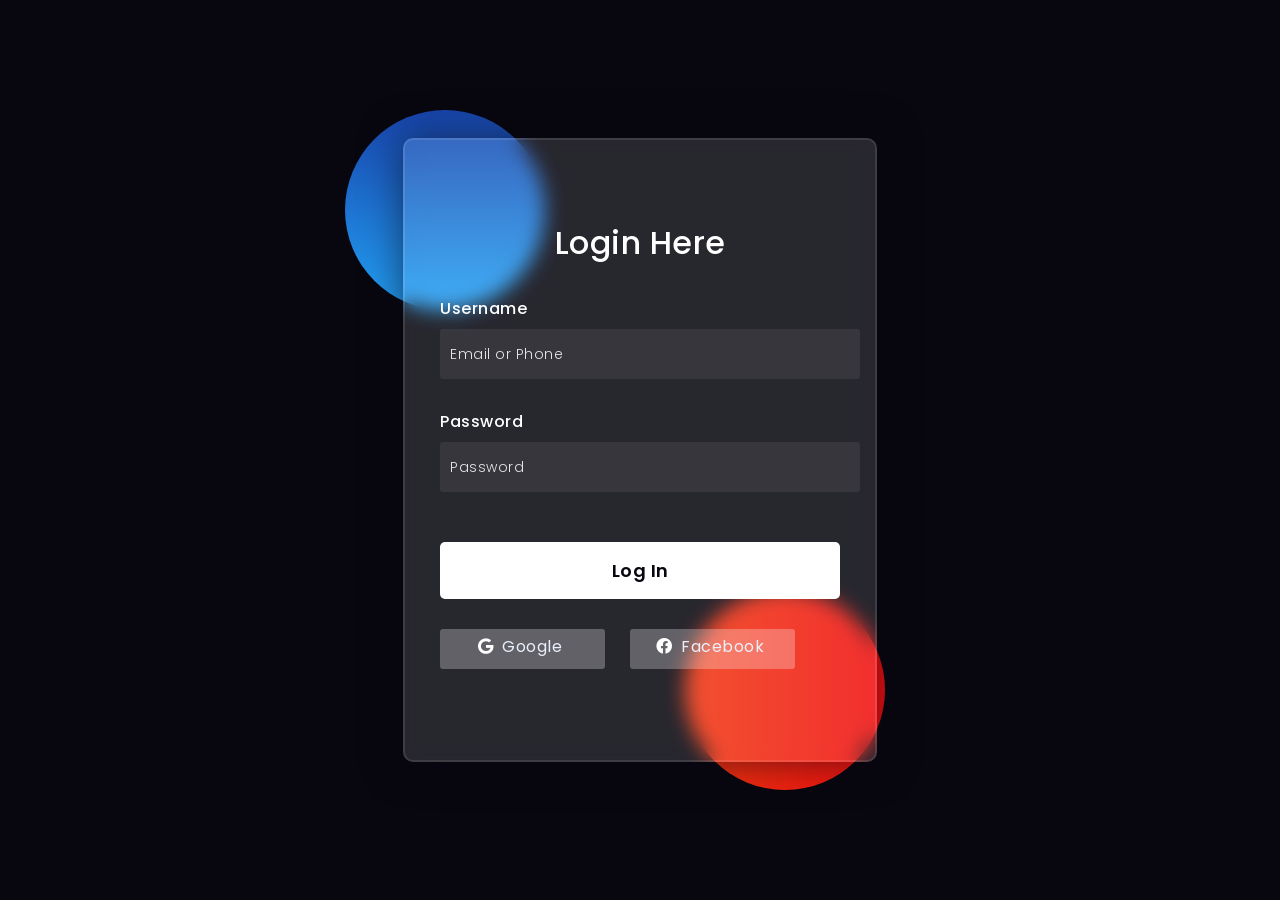
==== index.html @ 7520c7f8 "Add files via upload" ====
<!DOCTYPE html>
<html lang="en">
<head>
    <title>LOGIN SISTEM KARYAWAN</title>
    <link rel="preconnect" href="https://fonts.gstatic.com">
    <link rel="stylesheet" href="https://cdnjs.cloudflare.com/ajax/libs/font-awesome/5.15.4/css/all.min.css">
    <link href="https://fonts.googleapis.com/css2?family=Poppins:wght@300;500;600&display=swap" rel="stylesheet">
    <link href="css.css" rel="stylesheet">
    
</head>
<body>
    <div class="background">
        <div class="shape"></div>
        <div class="shape"></div>
    </div>
    <form>
        <h3>Login Here</h3>

        <label for="username">Username</label>
        <input type="text" placeholder="Email or Phone" id="username">

        <label for="password">Password</label>
        <input type="password" placeholder="Password" id="password">

        <button>Log In</button>
        <div class="social">
          <div class="go"><i class="fab fa-google"></i>  Google</div>
          <div class="fb"><i class="fab fa-facebook"></i>  Facebook</div>
        </div>
    </form>
</body>
</html>
---- css.css ----
*:before,
*:after{
    padding: 0;
    margin: 0;
    box-sizing: border-box;
}
body{
    background-color: #080710;
}
.background{
    width: 430px;
    height: 520px;
    position: absolute;
    transform: translate(-50%,-50%);
    left: 50%;
    top: 50%;
}
.background .shape{
    height: 200px;
    width: 200px;
    position: absolute;
    border-radius: 50%;
}
.shape:first-child{
    background: linear-gradient(
        #1845ad,
        #23a2f6
    );
    left: -80px;
    top: -80px;
}
.shape:last-child{
    background: linear-gradient(
        to right,
        #f13711,
        #f00f0f
    );
    right: -30px;
    bottom: -80px;
}
form{
    height: 520px;
    width: 400px;
    background-color: rgba(255,255,255,0.13);
    position: absolute;
    transform: translate(-50%,-50%);
    top: 50%;
    left: 50%;
    border-radius: 10px;
    backdrop-filter: blur(10px);
    border: 2px solid rgba(255,255,255,0.1);
    box-shadow: 0 0 40px rgba(8,7,16,0.6);
    padding: 50px 35px;
}
form *{
    font-family: 'Poppins',sans-serif;
    color: #ffffff;
    letter-spacing: 0.5px;
    outline: none;
    border: none;
}
form h3{
    font-size: 32px;
    font-weight: 500;
    line-height: 42px;
    text-align: center;
}

label{
    display: block;
    margin-top: 30px;
    font-size: 16px;
    font-weight: 500;
}
input{
    display: block;
    height: 50px;
    width: 100%;
    background-color: rgba(255,255,255,0.07);
    border-radius: 3px;
    padding: 0 10px;
    margin-top: 8px;
    font-size: 14px;
    font-weight: 300;
}
::placeholder{
    color: #e5e5e5;
}
button{
    margin-top: 50px;
    width: 100%;
    background-color: #ffffff;
    color: #080710;
    padding: 15px 0;
    font-size: 18px;
    font-weight: 600;
    border-radius: 5px;
    cursor: pointer;
}
.social{
  margin-top: 30px;
  display: flex;
}
.social div{
  background: red;
  width: 150px;
  border-radius: 3px;
  padding: 5px 10px 10px 5px;
  background-color: rgba(255,255,255,0.27);
  color: #eaf0fb;
  text-align: center;
}
.social div:hover{
  background-color: rgba(255,255,255,0.47);
}
.social .fb{
  margin-left: 25px;
}
.social i{
  margin-right: 4px;
}
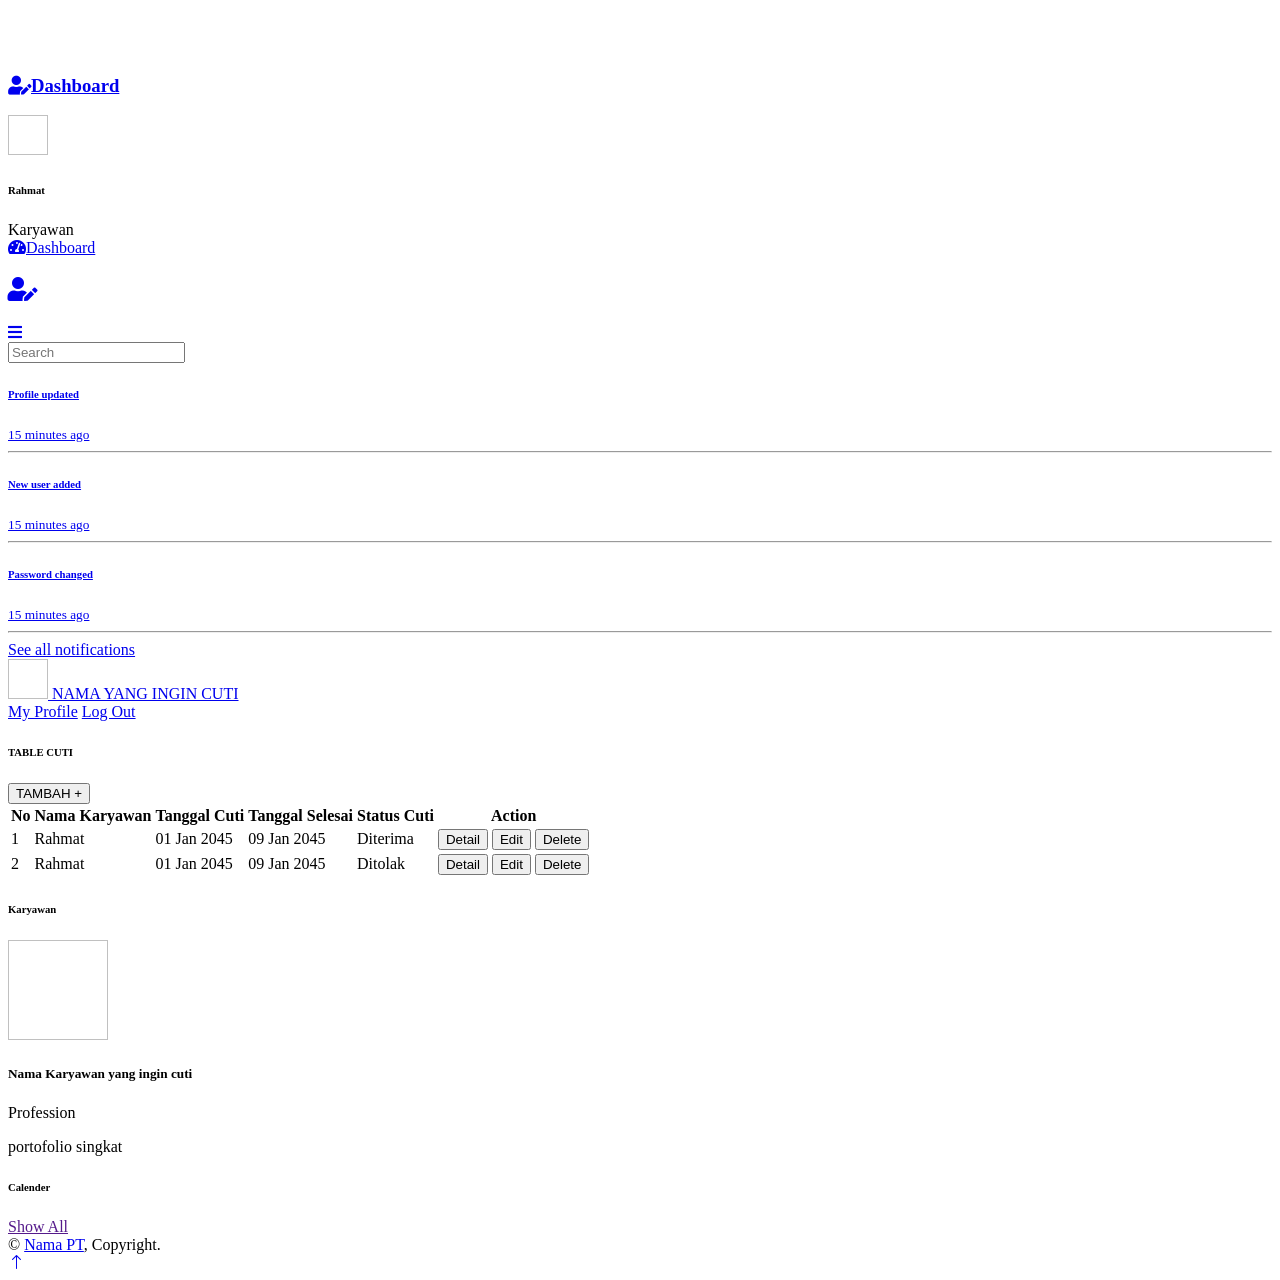
==== commit a5f31d9b: "Add files via upload" ====
--- a/index.html
+++ b/index.html
@@ -1,32 +1,242 @@
 <!DOCTYPE html>
 <html lang="en">
+
 <head>
-    <title>LOGIN SISTEM KARYAWAN</title>
-    <link rel="preconnect" href="https://fonts.gstatic.com">
-    <link rel="stylesheet" href="https://cdnjs.cloudflare.com/ajax/libs/font-awesome/5.15.4/css/all.min.css">
-    <link href="https://fonts.googleapis.com/css2?family=Poppins:wght@300;500;600&display=swap" rel="stylesheet">
-    <link href="css.css" rel="stylesheet">
+    <meta charset="utf-8">
+    <title>Dasbord cuti</title>
+    <meta content="width=device-width, initial-scale=1.0" name="viewport">
+    <meta content="" name="keywords">
+    <meta content="" name="description">
+
+    <!-- Favicon -->
+    <link href="img/favicon.ico" rel="icon">
+
+    <!-- Google Web Fonts -->
+    <link rel="preconnect" href="https://fonts.googleapis.com">
+    <link rel="preconnect" href="https://fonts.gstatic.com" crossorigin>
+    <link href="https://fonts.googleapis.com/css2?family=Open+Sans:wght@400;600&family=Roboto:wght@500;700&display=swap" rel="stylesheet"> 
     
+    <!-- Icon Font Stylesheet -->
+    <link href="https://cdnjs.cloudflare.com/ajax/libs/font-awesome/5.10.0/css/all.min.css" rel="stylesheet">
+    <link href="https://cdn.jsdelivr.net/npm/bootstrap-icons@1.4.1/font/bootstrap-icons.css" rel="stylesheet">
+
+    <!-- Libraries Stylesheet -->
+    <link href="lib/owlcarousel/assets/owl.carousel.min.css" rel="stylesheet">
+    <link href="lib/tempusdominus/css/tempusdominus-bootstrap-4.min.css" rel="stylesheet" />
+
+    <!-- Customized Bootstrap Stylesheet -->
+    <link href="css/bootstrap.min.css" rel="stylesheet">
+
+    <!-- Template Stylesheet -->
+    <link href="css/style.css" rel="stylesheet">
 </head>
+
 <body>
-    <div class="background">
-        <div class="shape"></div>
-        <div class="shape"></div>
+    <div class="container-fluid position-relative d-flex p-0">
+        <!-- Spinner Start -->
+        <div id="spinner" class="show bg-dark position-fixed translate-middle w-100 vh-100 top-50 start-50 d-flex align-items-center justify-content-center">
+            <div class="spinner-border text-primary" style="width: 3rem; height: 3rem;" role="status">
+                <span class="sr-only">Loading...</span>
+            </div>
+        </div>
+        <!-- Spinner End -->
+
+
+        <!-- Sidebar Start -->
+        <div class="sidebar pe-4 pb-3">
+            <nav class="navbar bg-secondary navbar-dark">
+                <a href="index.html" class="navbar-brand mx-4 mb-3">
+                    <h3 class="text-primary"><i class="fa fa-user-edit me-2"></i>Dashboard</h3>
+                </a>
+                <div class="d-flex align-items-center ms-4 mb-4">
+                    <div class="position-relative">
+                        <img class="rounded-circle" src="   " alt="" style="width: 40px; height: 40px;">
+                        <div class="bg-success rounded-circle border border-2 border-white position-absolute end-0 bottom-0 p-1"></div>
+                    </div>
+                    <div class="ms-3">
+                        <h6 class="mb-0">Rahmat</h6>
+                        <span>Karyawan</span>
+                    </div>
+                </div>
+                <div class="navbar-nav w-100">
+                    <a href="index.html" class="nav-item nav-link active"><i class="fa fa-tachometer-alt me-2"></i>Dashboard</a>
+                    </div>
+                </div>
+            </nav>
+        </div>
+        <!-- Sidebar End -->
+
+
+        <!-- Content Start -->
+        <div class="content">
+            <!-- Navbar Start -->
+            <nav class="navbar navbar-expand bg-secondary navbar-dark sticky-top px-4 py-0">
+                <a href="index.html" class="navbar-brand d-flex d-lg-none me-4">
+                    <h2 class="text-primary mb-0"><i class="fa fa-user-edit"></i></h2>
+                </a>
+                <a href="#" class="sidebar-toggler flex-shrink-0">
+                    <i class="fa fa-bars"></i>
+                </a>
+                <form class="d-none d-md-flex ms-4">
+                    <input class="form-control bg-dark border-0" type="search" placeholder="Search">
+                </form>
+                <div class="navbar-nav align-items-center ms-auto">
+                    <div class="nav-item dropdown">
+
+                        
+                    </div>
+                    <div class="nav-item dropdown">
+                        <div class="dropdown-menu dropdown-menu-end bg-secondary border-0 rounded-0 rounded-bottom m-0">
+                            <a href="#" class="dropdown-item">
+                                <h6 class="fw-normal mb-0">Profile updated</h6>
+                                <small>15 minutes ago</small>
+                            </a>
+                            <hr class="dropdown-divider">
+                            <a href="#" class="dropdown-item">
+                                <h6 class="fw-normal mb-0">New user added</h6>
+                                <small>15 minutes ago</small>
+                            </a>
+                            <hr class="dropdown-divider">
+                            <a href="#" class="dropdown-item">
+                                <h6 class="fw-normal mb-0">Password changed</h6>
+                                <small>15 minutes ago</small>
+                            </a>
+                            <hr class="dropdown-divider">
+                            <a href="#" class="dropdown-item text-center">See all notifications</a>
+                        </div>
+                    </div>
+                    <div class="nav-item dropdown">
+                        <a href="#" class="nav-link dropdown-toggle" data-bs-toggle="dropdown">
+                            <img class="rounded-circle me-lg-2" src="  " alt="" style="width: 40px; height: 40px;">
+                            <span class="d-none d-lg-inline-flex">NAMA YANG INGIN CUTI</span>
+                        </a>
+                        <div class="dropdown-menu dropdown-menu-end bg-secondary border-0 rounded-0 rounded-bottom m-0">
+                            <a href="#" class="dropdown-item">My Profile</a>
+                            <a href="#" class="dropdown-item">Log Out</a>
+                        </div>
+                    </div>
+                </div>
+            </nav>
+            <!-- Navbar End -->
+
+
+            <!-- Table Cuti -->
+            <div class="container-fluid pt-4 px-4">
+                <div class="bg-secondary text-center rounded p-4">
+                    <div class="d-flex align-items-center justify-content-between mb-4">
+                        <h6 class="mb-0">TABLE CUTI</h6>
+                        <button type="button" class="btn btn-info  font-weight: bold; ">TAMBAH + </button>
+                    </div>
+                    <div class="table-responsive">
+                        <table class="table text-start align-middle table-bordered table-hover mb-0">
+                            <thead>
+                                <tr class="text-white">
+                                    <th scope="col">No</th>
+                                    <th scope="col">Nama Karyawan</th>
+                                    <th scope="col">Tanggal Cuti</th>
+                                    <th scope="col">Tanggal Selesai</th>
+                                    <th scope="col">Status Cuti</th>
+                                    <th scope="col">Action</th>
+                                </tr>
+                            </thead>
+                            <tbody>
+                                <tr>
+                                    <td>1</td>
+                                    <td>Rahmat</td>
+                                    <td>01 Jan 2045</td>
+                                    <td> 09 Jan 2045</td>
+                                    <td>Diterima</td>
+                                    <td>
+                                        <button type="button" class="btn btn-info m-2">Detail</button>
+                                        <button type="button" class="btn btn-light m-2">Edit</button>
+                                        <button type="button" class="btn btn-primary m-2">Delete </button>
+                                    </td>
+                                </tr>
+                                <tr>
+                                    <td>2</td>
+                                    <td>Rahmat</td>
+                                    <td>01 Jan 2045</td>
+                                    <td>09 Jan 2045</td>
+                                    <td>Ditolak</td>
+                                    <td>
+                                    <button type="button" class="btn btn-info m-2">Detail</button>
+                                    <button type="button" class="btn btn-light m-2">Edit</button>
+                                    <button type="button" class="btn btn-primary m-2">Delete </button>
+                                    </td>
+                                </tr>
+                              
+                            </tbody>
+                        </table>
+                    </div>
+                </div>
+            </div>
+            <!-- table cuti End -->
+
+
+            <!-- Widgets Start -->
+            <div class="container-fluid pt-4 px-4">
+                <div class="row g-4">
+                    <div class="col-sm-12 col-xl-6">
+                        <div class="bg-secondary rounded h-100 p-4">
+                            <h6 class="mb-4">Karyawan</h6>
+                            <div class="owl-carousel testimonial-carousel">
+                                <div class="testimonial-item text-center">
+                                    <img class="img-fluid rounded-circle mx-auto mb-4" src=" " style="width: 100px; height: 100px;">
+                                    <h5 class="mb-1">Nama Karyawan yang ingin cuti</h5>
+                                    <p>Profession</p>
+                                    <p class="mb-0">portofolio singkat </p>
+                                </div>
+                            </div>
+                        </div>
+                    </div>
+                   
+                   
+                    <div class="col-sm-12 col-md-6 col-xl-6">
+                        <div class="h-100 bg-secondary rounded p-4">
+                            <div class="d-flex align-items-center justify-content-between mb-4">
+                                <h6 class="mb-0">Calender</h6>
+                                <a href="">Show All</a>
+                            </div>
+                            <div id="calender"></div>
+                        </div>
+                    </div>
+                </div>
+            </div>
+            <!-- Widgets End -->
+
+
+            <!-- Footer Start -->
+            <div class="container-fluid pt-4 px-4">
+                <div class="bg-secondary rounded-top p-4">
+                    <div class="row">
+                        <div class="col-12 col-sm-6 text-center text-sm-start">
+                            &copy; <a href="#">Nama PT</a>, Copyright. 
+                        </div>
+                    </div>
+                </div>
+            </div>
+            <!-- Footer End -->
+        </div>
+        <!-- Content End -->
+
+
+        <!-- Back to Top -->
+        <a href="#" class="btn btn-lg btn-primary btn-lg-square back-to-top"><i class="bi bi-arrow-up"></i></a>
     </div>
-    <form>
-        <h3>Login Here</h3>
-
-        <label for="username">Username</label>
-        <input type="text" placeholder="Email or Phone" id="username">
-
-        <label for="password">Password</label>
-        <input type="password" placeholder="Password" id="password">
-
-        <button>Log In</button>
-        <div class="social">
-          <div class="go"><i class="fab fa-google"></i>  Google</div>
-          <div class="fb"><i class="fab fa-facebook"></i>  Facebook</div>
-        </div>
-    </form>
+
+    <!-- JavaScript Libraries -->
+    <script src="https://code.jquery.com/jquery-3.4.1.min.js"></script>
+    <script src="https://cdn.jsdelivr.net/npm/bootstrap@5.0.0/dist/js/bootstrap.bundle.min.js"></script>
+    <script src="lib/chart/chart.min.js"></script>
+    <script src="lib/easing/easing.min.js"></script>
+    <script src="lib/waypoints/waypoints.min.js"></script>
+    <script src="lib/owlcarousel/owl.carousel.min.js"></script>
+    <script src="lib/tempusdominus/js/moment.min.js"></script>
+    <script src="lib/tempusdominus/js/moment-timezone.min.js"></script>
+    <script src="lib/tempusdominus/js/tempusdominus-bootstrap-4.min.js"></script>
+
+    <!-- Template Javascript -->
+    <script src="js/main.js"></script>
 </body>
-</html>
+
+</html>
